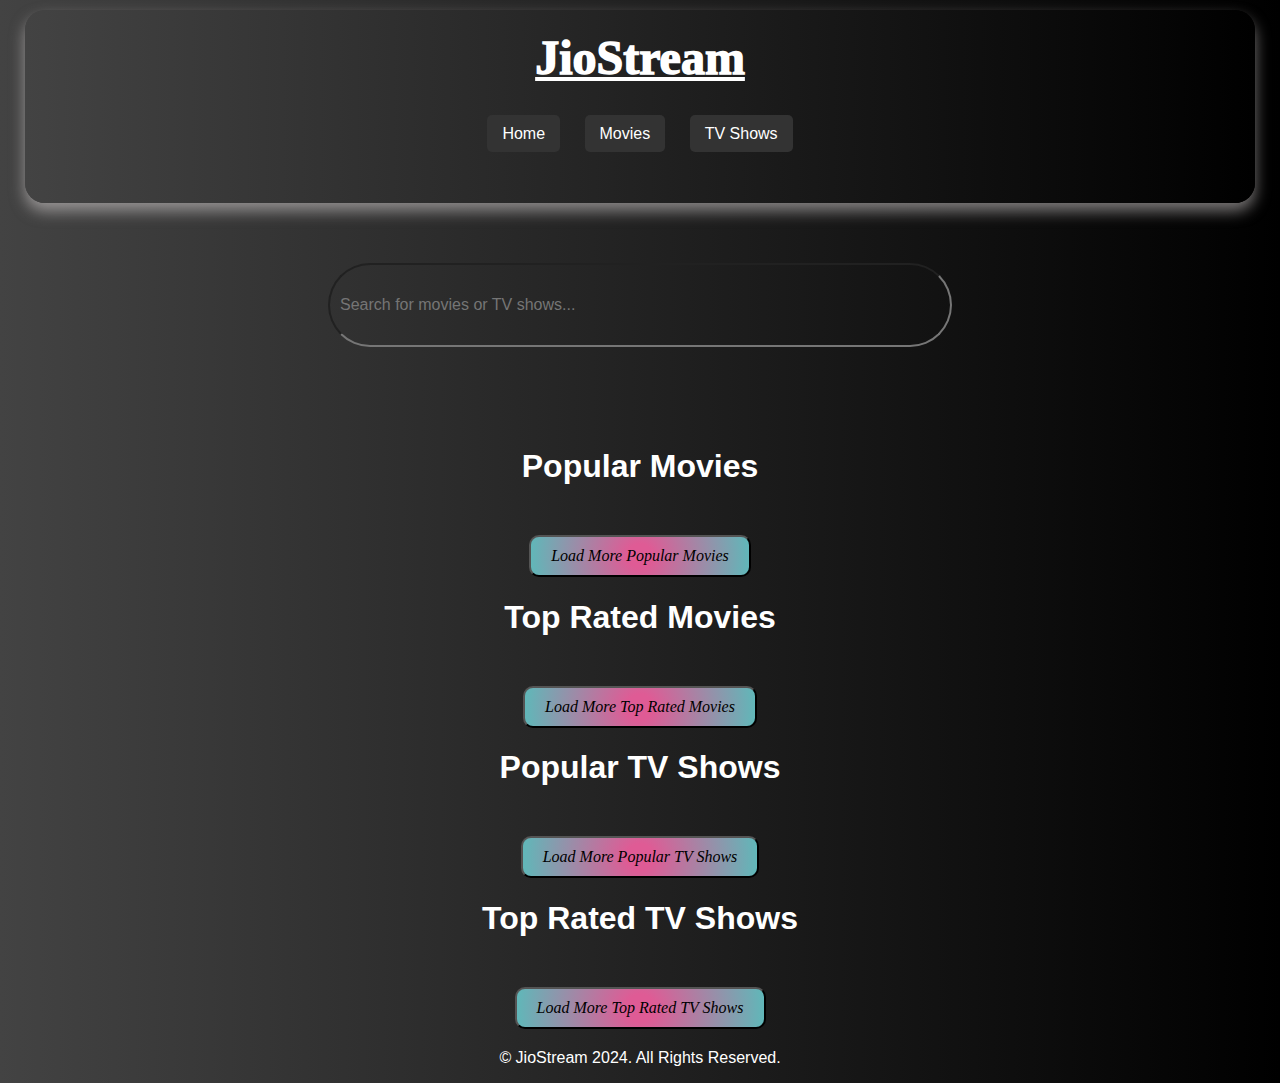
==== index.html @ 21630848 "Add files via upload" ====
<!DOCTYPE html>
<html lang="en">
<head>
    <meta charset="UTF-8">
    <meta name="viewport" content="width=device-width, initial-scale=1.0">
    <title>JioStream - Stream Movies & TV Shows in 4K</title>
    <link rel="stylesheet" href="css/styles.css">
</head>
<body>
    <header class="header">
        <a class="logo" href="index.html">JioStream</a>
        <nav>
            <a href="index.html" class="nav-button">Home</a>
            <a href="movie.html" class="nav-button">Movies</a>
            <a href="tvshow.html" class="nav-button">TV Shows</a>
        </nav>
    </header>

    <!-- Search Section -->
    <div class="background">
        <div class="search-container">
            <input type="text" id="search-bar" placeholder="Search for movies or TV shows..." aria-label="Search" />
            <div id="search-results" class="search-results">
                <div id="search-results-list" class="movie-grid"></div>
            </div>
        </div>
    </div>

    <!-- Main Content Section -->
    <main class="container">
        <section>
            <h1>Popular Movies</h1>
            <div id="popular-movies-list" class="movie-grid"></div>
            <button id="load-more-movies" class="btn">Load More Popular Movies</button>
        </section>

        <section>
            <h1>Top Rated Movies</h1>
            <div id="top-rated-movies-list" class="movie-grid"></div>
            <button id="load-more-top-rated-movies" class="btn">Load More Top Rated Movies</button>
        </section>

        <section>
            <h1>Popular TV Shows</h1>
            <div id="popular-tvshows-list" class="movie-grid"></div>
            <button id="load-more-tvshows" class="btn">Load More Popular TV Shows</button>
        </section>

        <section>
            <h1>Top Rated TV Shows</h1>
            <div id="top-rated-tvshows-list" class="movie-grid"></div>
            <button id="load-more-top-rated-tvshows" class="btn">Load More Top Rated TV Shows</button>
        </section>
    </main>

    <!-- Footer Section -->
    <footer>
        <p>&copy; JioStream 2024. All Rights Reserved.</p>
    </footer>

    <!-- JavaScript -->
    <script src="js/main.js"></script>
</body>
</html>
---- css/styles.css ----
body {
    background: linear-gradient(to right, #434343, #000000); /* Combined background properties */
    min-height: 100vh;
    margin: 0 15px; /* Simplified margin */
    font-family: 'Georgia', sans-serif;
    color: white;
    text-align: center;
}

/* Header Styles */
.header {
    border-radius: 20px;
    margin: 10px;
    text-align: center;
    padding: 20px;
    background: linear-gradient(to right, #434343, #000000);
    box-shadow: 0px 8px 15px rgba(238, 232, 232, 0.5);
}

.logo {
    color: #fff;
    font-size: 3rem;
    font-weight: 1000;
    font-family: Georgia;
    align-items: center;
}

.header nav {
    text-align: center;
    margin: 40px 0; /* Adjusted margin */
}

.header nav .nav-button {
    margin: 10px;
    padding: 10px 15px;
    background-color: #333;
    color: white;
    text-decoration: none;
    border-radius: 5px;
    transition: background-color 0.3s;
}

.header nav .nav-button:hover {
    background-color: #555;
}

/* Background Styling */
.background {
    padding: 20px;
}

/* Search Input Styling */
.search-container {
    background-color: transparent;
    margin: 30px 0;
    text-align: center;
}

.search-container input {
    background-color: transparent;
    padding: 10px;
    width: 90%; /* Full width on smaller devices */
    max-width: 600px; /* Max width for larger devices */
    height: 60px;
    border-radius: 100px;
    font-size: 16px;
}

/* Movie Grid Styling */
.movie-grid {
    margin-top: 30px;
    display: grid;
    grid-template-columns: repeat(auto-fit, minmax(120px, 1fr));
    gap: 20px; /* Reduced gap for smaller screens */
}

.movie-item {
    text-align: center;
    padding: 10px;
}

.movie-item img {
    box-shadow: 0px 8px 15px rgba(238, 232, 232, 0.5);
    width: 100%;
    border-radius: 15px;
}

.movie-item h3 {
    font-size: 14px;
    margin-top: 5px;
}

/* Button Styling */
.btn {
    font: 1em Georgia;
    font-weight: 500;
    font-style: italic;
    display: block;
    align-items: center;
    margin: 20px auto;
    padding: 10px 20px;
    background: rgb(223, 91, 149);
    background: radial-gradient(circle, rgba(223, 91, 149, 1) 11%, rgba(95, 184, 185, 1) 100%);
    border-radius: 10px;
}

/* Detail Page Styling */
.detail-page {
    text-align: center;
    padding: 20px;
    max-width: 1200px;
    margin: 0 auto;
}

.movie-details img {
    box-shadow: 0px 8px 15px rgba(238, 232, 232, 0.5);
    width: 200px;
    border-radius: 10px;
    margin-top: 10px;
}

.movie-details div {
    color: #fff;
    max-width: 100%;
}

.video-card {
    background-color: #222;
    padding: 5px;
    margin: 10px 0; /* Reduced margin for smaller screens */
    border-radius: 20px;
    box-shadow: 0px 8px 15px #fff;
}

.video-wrapper {
    position: relative;
    padding-bottom: 56.25%; /* 16:9 aspect ratio */
    height: 0;
}

.video-wrapper iframe {
    position: absolute;
    top: 0;
    left: 0;
    width: 100%;
    height: 100%;
    border: 0;
    border-radius: 20px;
}

/* Responsive Styles */
@media (max-width: 768px) {
    .logo {
        font-size: 2.5rem; /* Smaller logo size for tablets */
    }

    .movie-item {
        max-width: 100%; /* Allow full width on smaller screens */
    }

    .movie-details img {
        width: 150px; /* Smaller images for mobile */
    }
}

@media (max-width: 480px) {
    .header nav {
        flex-direction: column; /* Stack nav buttons */
    }

    .header nav .nav-button,
    .search-container input {
        width: 100%; /* Full width on mobile */
        margin: 5px 0; /* Adjust margin for mobile */
    }

    .video-card {
        padding: 15px; /* Adjusted padding for smaller screens */
    }
}
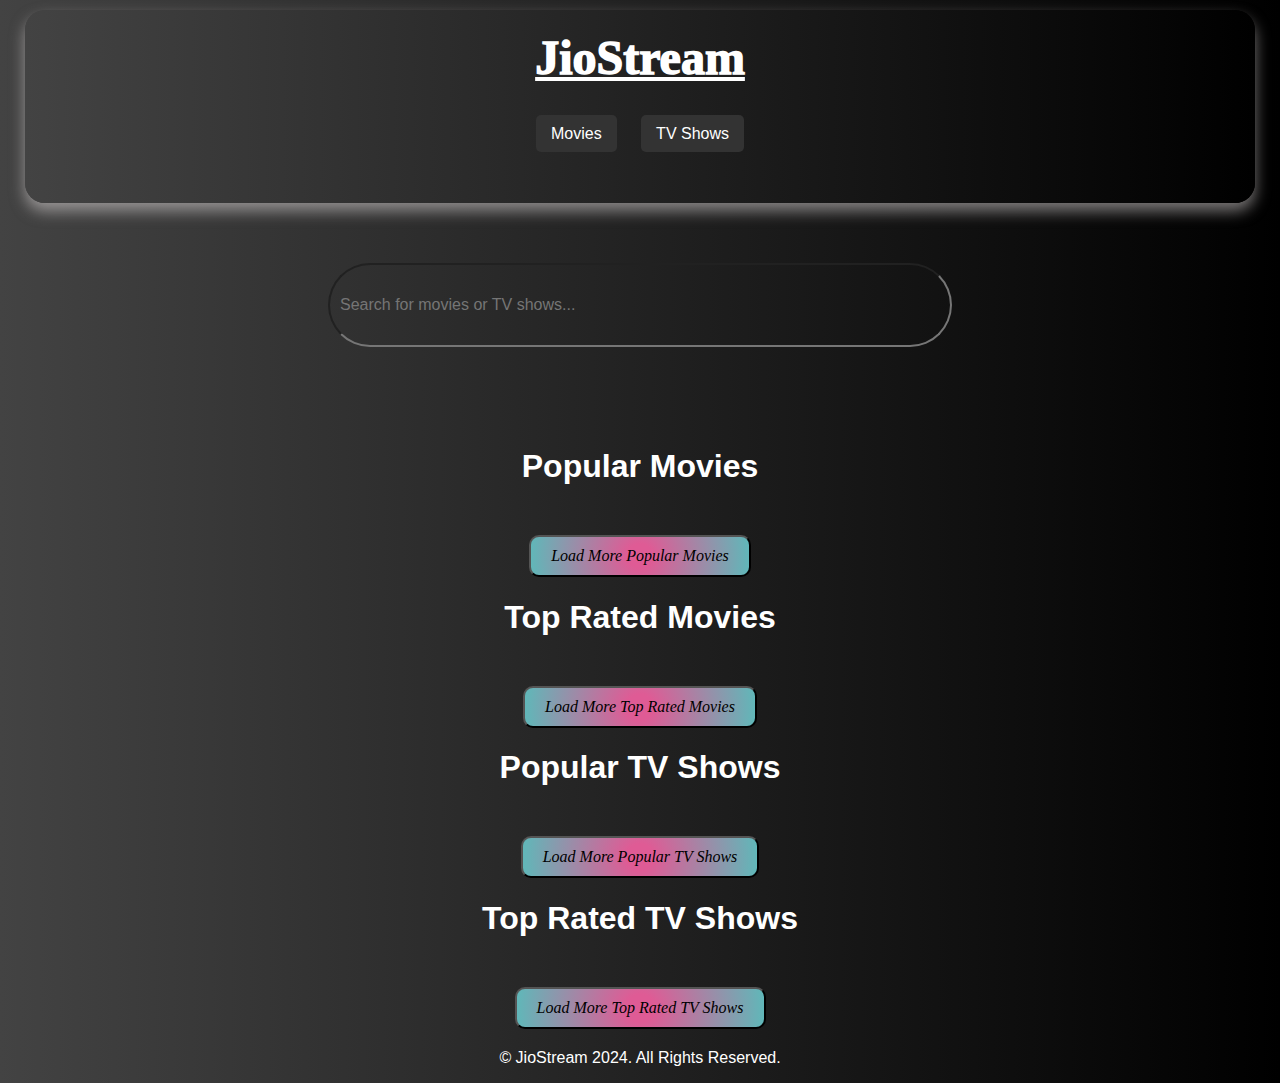
==== commit f11417d7: "Update index.html" ====
--- a/index.html
+++ b/index.html
@@ -10,7 +10,6 @@
     <header class="header">
         <a class="logo" href="index.html">JioStream</a>
         <nav>
-            <a href="index.html" class="nav-button">Home</a>
             <a href="movie.html" class="nav-button">Movies</a>
             <a href="tvshow.html" class="nav-button">TV Shows</a>
         </nav>
